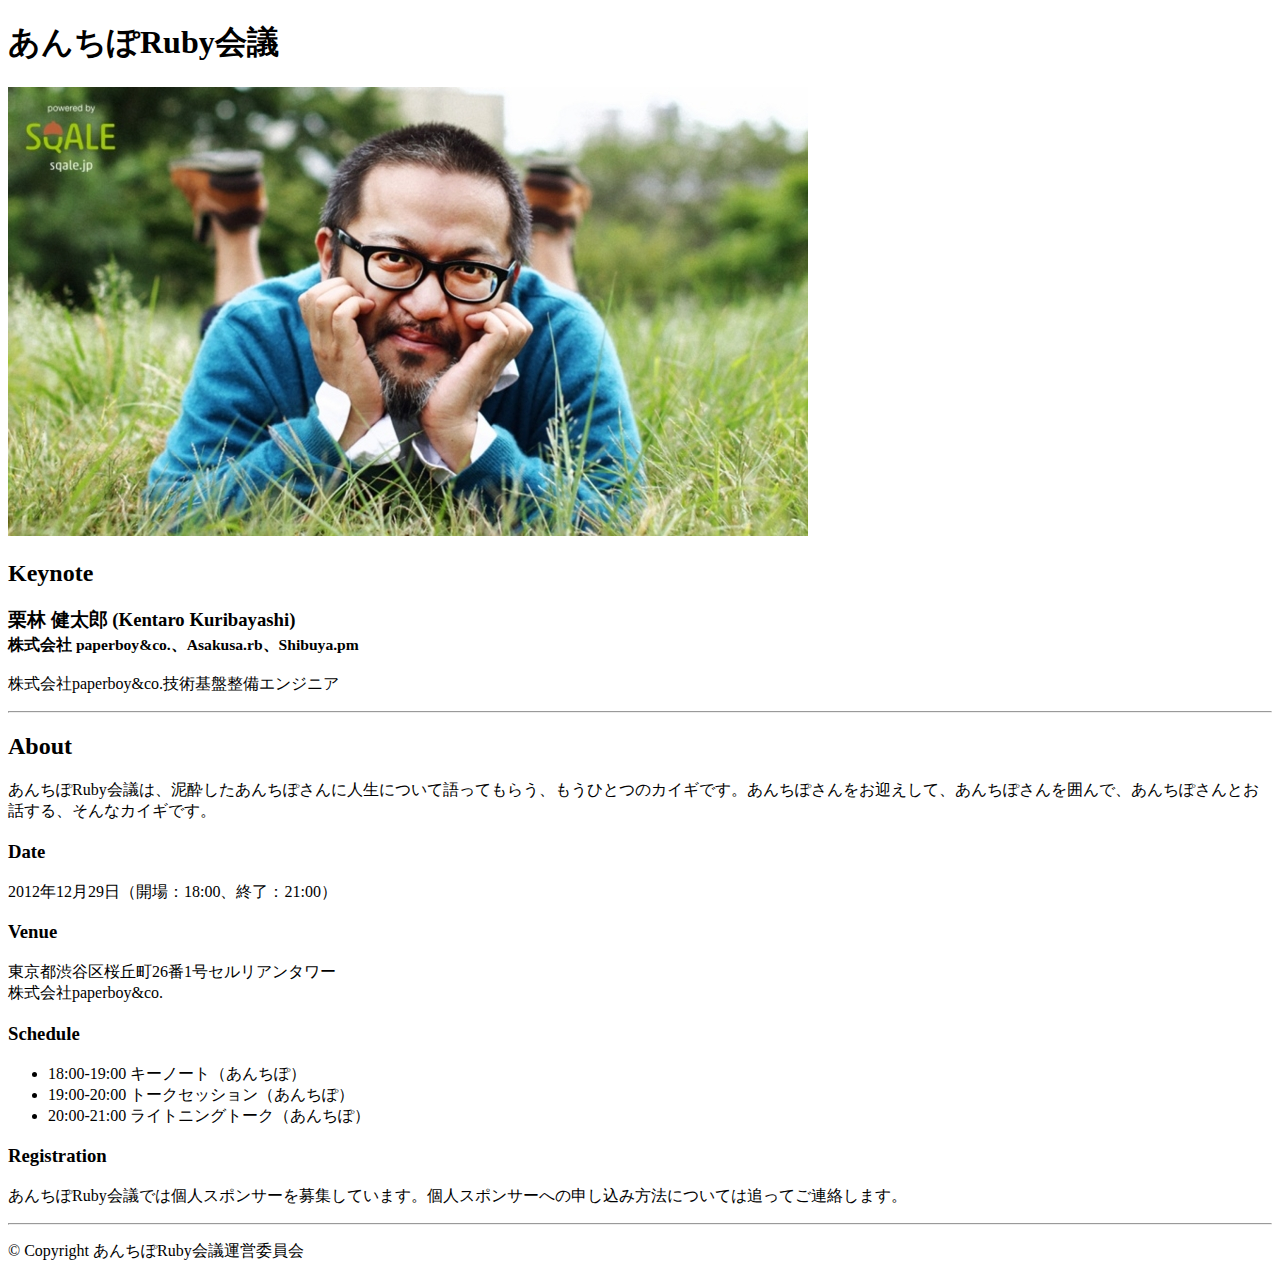
==== index.html @ 46c92576 "antipop.rubykaigi.me comming soon." ====
<!DOCTYPE html>
<html>
  <head>
    <title>しまだRuby会議</title>
    <meta charset="UTF-8">
    <meta content="width=device-width, initial-scale=1.0" name="viewport">
    <meta content="あんちぽRuby会議は、泥酔したあんちぽさんをお迎えして、あんちぽさんを囲んで、あんちぽさんとお話する、そんなカイギです。" name="description">
    <meta content="あんちぽRuby会議 antipop RubyKaigi あんちぽ antprk" name="keywords">
    <meta content="あんちぽRuby会議" property="og:title">
    <meta content="website" property="og:type">
    <meta content="http://antipop.rubykaigi.me/images/header.png" property="og:image">
    <meta content="http://antipop.rubykaigi.me/" property="og:url">
    <meta contentf="あんちぽRuby会議は、泥酔したあんちぽさんをお迎えして、あんちぽさんを囲んで、あんちぽさんとお話する、そんなカイギです。" property="og:description">

    <link href="stylesheets/foundation.min.css" media="all" rel="stylesheet" type="text/css" />
    <link href="stylesheets/styles.css" media="all" rel="stylesheet" type="text/css" />
   </head>
  <body>
    <div class="row">
      <div class="six columns">
        <h1>あんちぽRuby会議</h1>
      </div>
    </div>

    <div class="row">
      <div class="twelve columns">
        <div class="seven columns">
          <img src="./images/header.jpg" />
        </div>
        <div class="five columns">
          <h2>Keynote</h2>
          <h3>
               栗林 健太郎 (Kentaro Kuribayashi)<br>
            <small>株式会社 paperboy&co.、Asakusa.rb、Shibuya.pm</small>
          </h3>
          <p>株式会社paperboy&co.技術基盤整備エンジニア</p>
        </div>
      </div>
      <hr />
    </div>

    <div class="row">
      <div class="twelve columns">
        <h2>About</h2>
        <p>あんちぽRuby会議は、泥酔したあんちぽさんに人生について語ってもらう、もうひとつのカイギです。あんちぽさんをお迎えして、あんちぽさんを囲んで、あんちぽさんとお話する、そんなカイギです。</p>
      </div>
      <div class="six columns">
        <h3>Date</h3>
        <p>2012年12月29日（開場：18:00、終了：21:00）</p>

        <h3>Venue</h3>
        <p>
          東京都渋谷区桜丘町26番1号セルリアンタワー<br>
          株式会社paperboy&co.
        </p>

        <h3>Schedule</h3>
        <ul>
          <li>18:00-19:00 キーノート（あんちぽ）</li>
          <li>19:00-20:00 トークセッション（あんちぽ）</li>
          <li>20:00-21:00 ライトニングトーク（あんちぽ）</li>
        </ul>

      </div>

      <div class="six columns">
        <h3>Registration</h3>
        <p>あんちぽRuby会議では個人スポンサーを募集しています。個人スポンサーへの申し込み方法については追ってご連絡します。</p>
      </div>
    </div>

    <footer class="row">
      <div class="twelve columns">
        <hr />
        <div class="row">
          <div class="six columns">
            <p>&copy; Copyright あんちぽRuby会議運営委員会</P>
          </div>
      </div>
    </footer>
  </body>
</html>
---- stylesheets/styles.css ----
/* style.css */
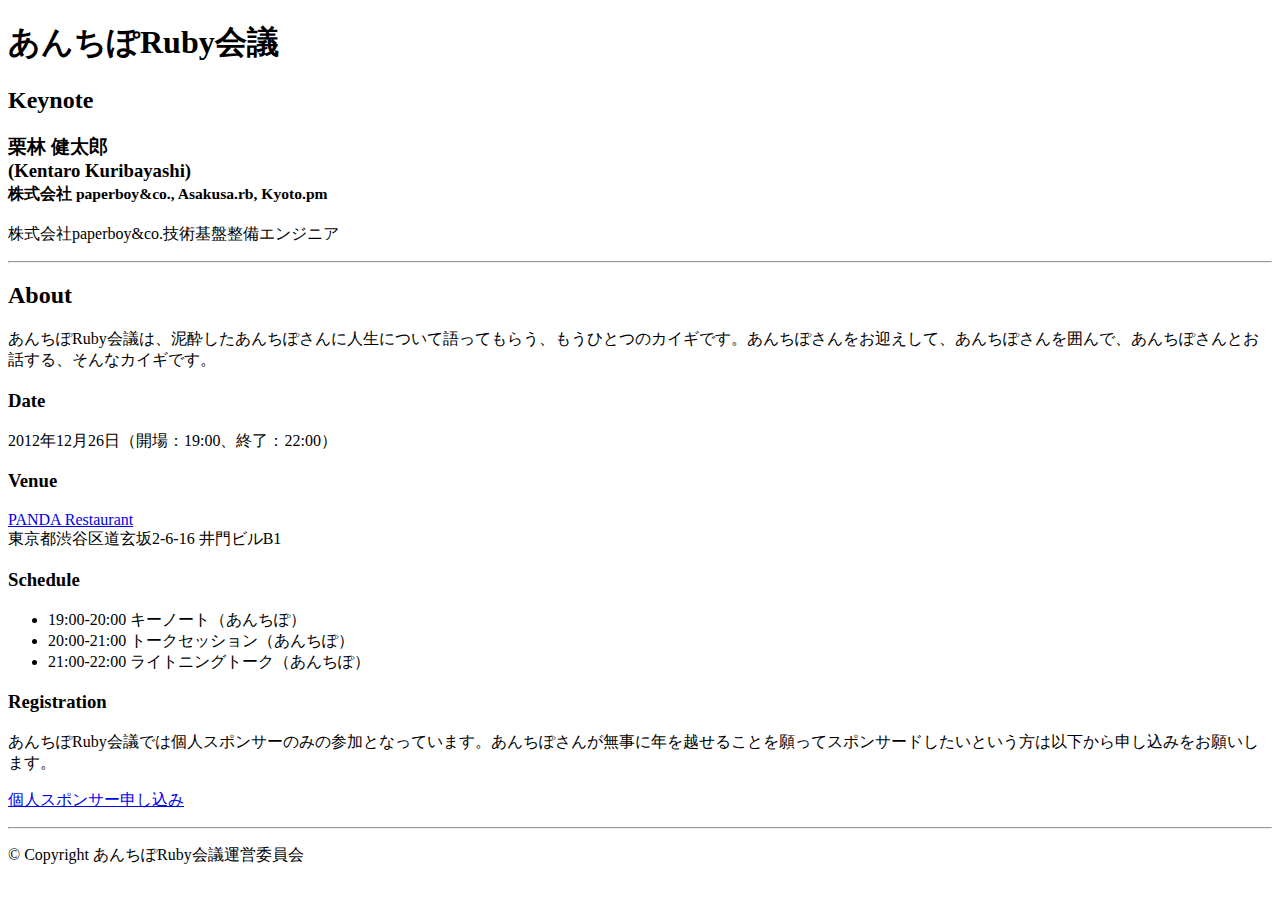
==== commit 82c12a53: "venue" ====
--- a/index.html
+++ b/index.html
@@ -1,7 +1,7 @@
 <!DOCTYPE html>
 <html>
   <head>
-    <title>しまだRuby会議</title>
+    <title>あんちぽRuby会議</title>
     <meta charset="UTF-8">
     <meta content="width=device-width, initial-scale=1.0" name="viewport">
     <meta content="あんちぽRuby会議は、泥酔したあんちぽさんをお迎えして、あんちぽさんを囲んで、あんちぽさんとお話する、そんなカイギです。" name="description">
@@ -23,19 +23,20 @@
     </div>
 
     <div class="row">
-      <div class="twelve columns">
-        <div class="seven columns">
-          <img src="./images/header.jpg" />
-        </div>
-        <div class="five columns">
+      <div id="slider" class="twelve columns">
+        <div class="offset-by-eight">
           <h2>Keynote</h2>
           <h3>
-               栗林 健太郎 (Kentaro Kuribayashi)<br>
-            <small>株式会社 paperboy&co.、Asakusa.rb、Shibuya.pm</small>
+            栗林 健太郎<br />
+            (Kentaro Kuribayashi)<br />
+            <small>株式会社 paperboy&co., Asakusa.rb, Kyoto.pm</small>
           </h3>
           <p>株式会社paperboy&co.技術基盤整備エンジニア</p>
         </div>
       </div>
+    </div>
+
+    <div class="row">
       <hr />
     </div>
 
@@ -46,26 +47,27 @@
       </div>
       <div class="six columns">
         <h3>Date</h3>
-        <p>2012年12月29日（開場：18:00、終了：21:00）</p>
+        <p>2012年12月26日（開場：19:00、終了：22:00）</p>
 
         <h3>Venue</h3>
         <p>
-          東京都渋谷区桜丘町26番1号セルリアンタワー<br>
-          株式会社paperboy&co.
+          <a href="http://r.gnavi.co.jp/g607500/">PANDA Restaurant</a><br>
+          東京都渋谷区道玄坂2-6-16 井門ビルB1
         </p>
 
         <h3>Schedule</h3>
         <ul>
-          <li>18:00-19:00 キーノート（あんちぽ）</li>
-          <li>19:00-20:00 トークセッション（あんちぽ）</li>
-          <li>20:00-21:00 ライトニングトーク（あんちぽ）</li>
+          <li>19:00-20:00 キーノート（あんちぽ）</li>
+          <li>20:00-21:00 トークセッション（あんちぽ）</li>
+          <li>21:00-22:00 ライトニングトーク（あんちぽ）</li>
         </ul>
 
       </div>
 
       <div class="six columns">
         <h3>Registration</h3>
-        <p>あんちぽRuby会議では個人スポンサーを募集しています。個人スポンサーへの申し込み方法については追ってご連絡します。</p>
+        <p>あんちぽRuby会議では個人スポンサーのみの参加となっています。あんちぽさんが無事に年を越せることを願ってスポンサードしたいという方は以下から申し込みをお願いします。</p>
+        <p><a href="http://antipop.doorkeeper.jp/events/2214" class="radius button">個人スポンサー申し込み</a></p>
       </div>
     </div>
 
